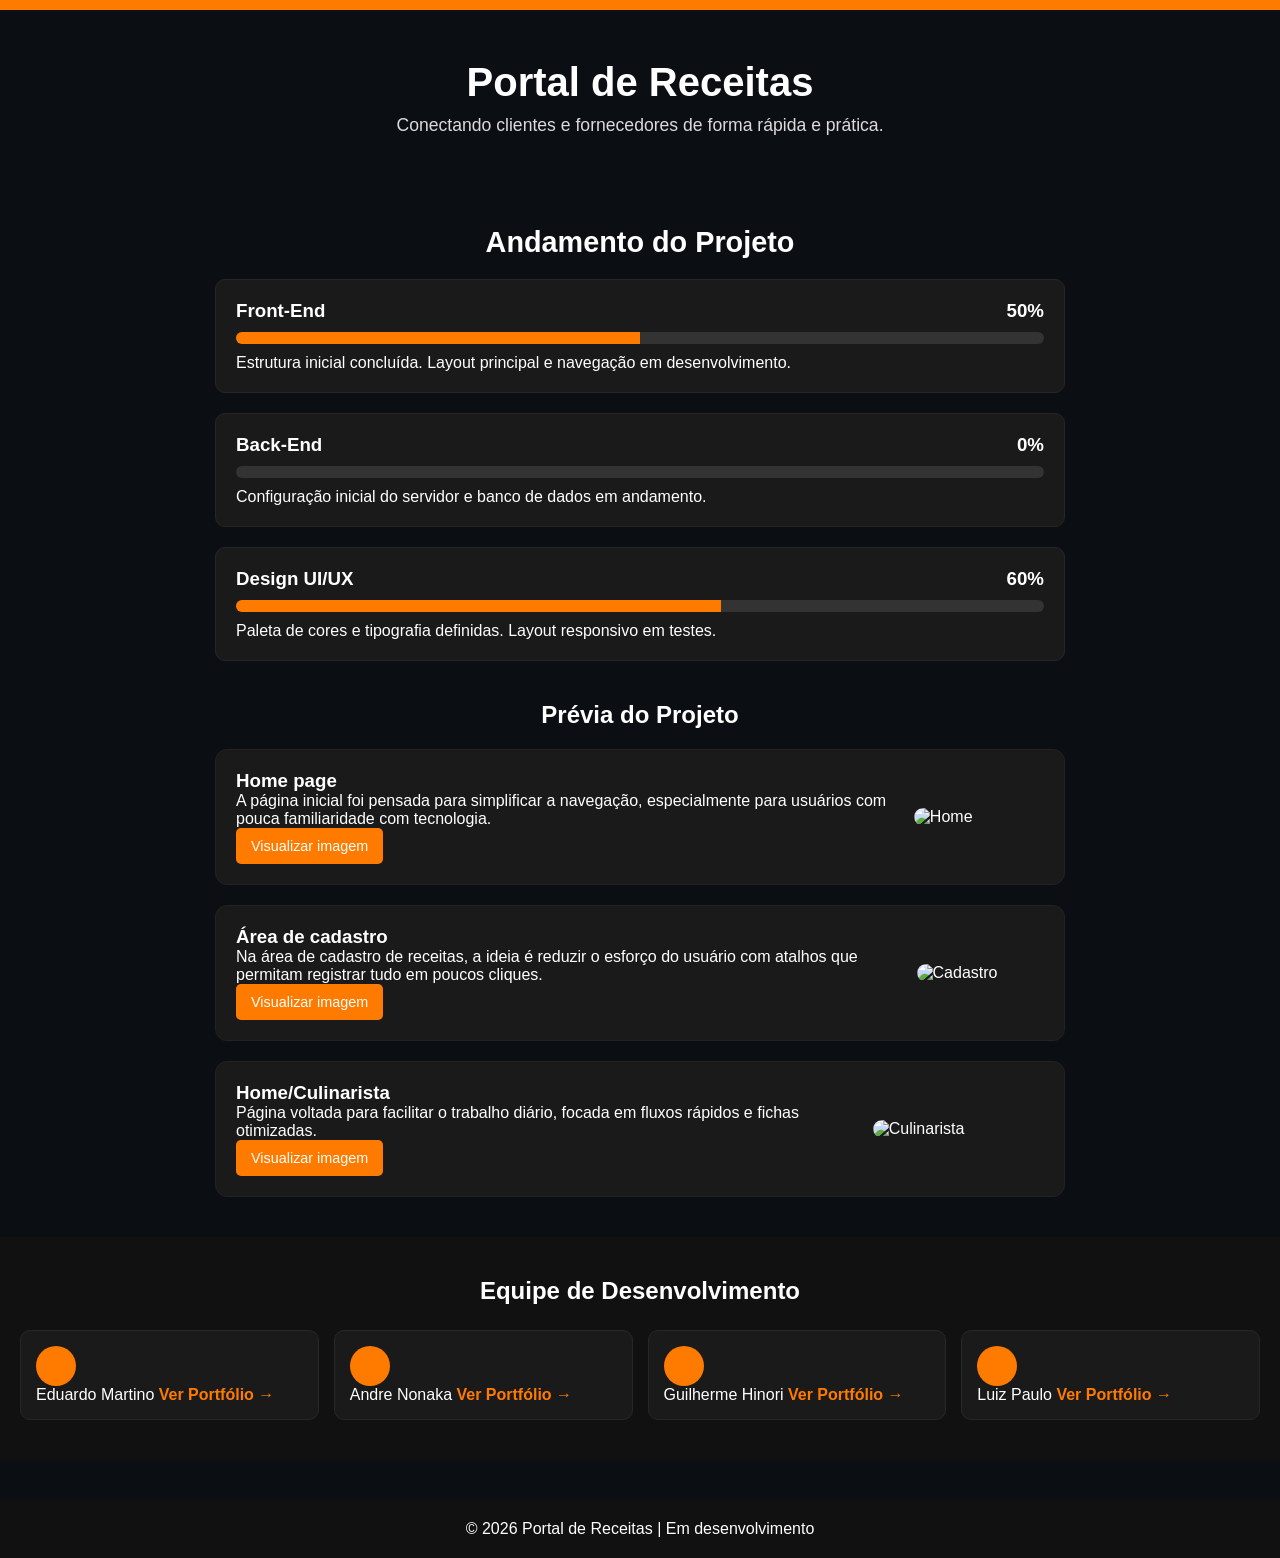
==== processo.html @ 1c7b05da "Add files via upload" ====
<!DOCTYPE html>
<html lang="pt-br">
<head>
  <meta charset="UTF-8">
  <meta name="viewport" content="width=device-width, initial-scale=1.0">
  <title>Portal de Receitas - Progresso do Projeto</title>
  <link rel="stylesheet" href="Css/processo.css">
</head>
<body>

  <!-- Barra superior -->
  <div class="topbar"></div>

  <!-- HERO -->
  <header class="hero">
    <h1>Portal de Receitas</h1>
    <p>Conectando clientes e fornecedores de forma rápida e prática.</p>
  </header>

  <!-- PROGRESSO -->
  <section class="progress-section">
    <h2>Andamento do Projeto</h2>

    <div class="progress-card">
      <h3>Front-End <span class="percent">50%</span></h3>
      <div class="progress-bar">
        <div class="progress-fill" style="width: 50%;"></div>
      </div>
      <p>Estrutura inicial concluída. Layout principal e navegação em desenvolvimento.</p>
    </div>

    <div class="progress-card">
      <h3>Back-End <span class="percent">0%</span></h3>
      <div class="progress-bar">
        <div class="progress-fill" style="width: 0%;"></div>
      </div>
      <p>Configuração inicial do servidor e banco de dados em andamento.</p>
    </div>

    <div class="progress-card">
      <h3>Design UI/UX <span class="percent">60%</span></h3>
      <div class="progress-bar">
        <div class="progress-fill" style="width: 60%;"></div>
      </div>
      <p>Paleta de cores e tipografia definidas. Layout responsivo em testes.</p>
    </div>
  </section>

  <!-- GALLERY -->
  <section class="gallery">
    <h2>Prévia do Projeto</h2>

    <div class="preview-card">
      <div class="text">
        <h3>Home page</h3>
        <p>A página inicial foi pensada para simplificar a navegação, especialmente para usuários com pouca familiaridade com tecnologia.</p>
        <button class="view-btn" data-img="img/Home.png">Visualizar imagem</button>
      </div>
      <img src="img/Home.png" alt="Home">
    </div>

    <div class="preview-card">
      <div class="text">
        <h3>Área de cadastro</h3>
        <p>Na área de cadastro de receitas, a ideia é reduzir o esforço do usuário com atalhos que permitam registrar tudo em poucos cliques.</p>
        <button class="view-btn" data-img="img/cadastro.png">Visualizar imagem</button>
      </div>
      <img src="img/cadastro.png" alt="Cadastro">
    </div>

    <div class="preview-card">
      <div class="text">
        <h3>Home/Culinarista</h3>
        <p>Página voltada para facilitar o trabalho diário, focada em fluxos rápidos e fichas otimizadas.</p>
        <button class="view-btn" data-img="img/homepage_culinarista.png">Visualizar imagem</button>
      </div>
      <img src="img/homepage_culinarista.png" alt="Culinarista">
    </div>
  </section>

  <!-- MODAL -->
  <div id="imgModal" class="modal">
    <span class="close">&times;</span>
    <img class="modal-content" id="modalImg">
  </div>

  <!-- TEAM -->
  <section class="team">
    <h2>Equipe de Desenvolvimento</h2>

    <div class="team-members">
      <a href="#" class="member" target="_blank">
        <div class="icon"></div>
        <span class="name">Eduardo Martino</span>
        <span class="link">Ver Portfólio →</span>
      </a>

      <a href="#" class="member" target="_blank">
        <div class="icon"></div>
        <span class="name">Andre Nonaka</span>
        <span class="link">Ver Portfólio →</span>
      </a>

      <a href="#" class="member" target="_blank">
        <div class="icon"></div>
        <span class="name">Guilherme Hinori</span>
        <span class="link">Ver Portfólio →</span>
      </a>

      <a href="#" class="member" target="_blank">
        <div class="icon"></div>
        <span class="name">Luiz Paulo</span>
        <span class="link">Ver Portfólio →</span>
      </a>
    </div>
  </section>

  <!-- FOOTER -->
  <footer>
    <p>© 2026 Portal de Receitas | Em desenvolvimento</p>
  </footer>

  <script src="JavaScript/modal.js"></script>

</body>
</html>
---- Css/processo.css ----
/* RESET */
* {
  margin: 0;
  padding: 0;
  box-sizing: border-box;
  font-family: Arial, Helvetica, sans-serif;
}

body {
  background: #0b0f14;
  color: #fff;
}

/* TOP BAR */
.topbar {
  width: 100%;
  height: 10px;
  background: #ff7b00;
}

/* HERO */
.hero {
  text-align: center;
  padding: 50px 20px;
}

.hero h1 {
  font-size: 2.5rem;
  font-weight: bold;
  color: #fff;
}

.hero p {
  margin-top: 10px;
  font-size: 1.1rem;
  opacity: 0.85;
  color: #fff;
}

/* PROGRESS SECTION */
.progress-section {
  width: 90%;
  max-width: 850px;
  margin: 40px auto;
}

.progress-section h2 {
  margin-bottom: 20px;
  text-align: center;
  font-size: 1.8rem;
  color: #fff;
}

/* Card escuro */
.progress-card {
  background: #1a1a1a;
  border-radius: 10px;
  padding: 20px;
  margin: 20px 0;
  border: 1px solid #262626;
  color: #fff;
}

.progress-card h3 {
  display: flex;
  justify-content: space-between;
  align-items: center;
  margin-bottom: 10px;
}

/* PROGRESS BAR */
.progress-bar {
  width: 100%;
  height: 12px;
  background: #333;
  border-radius: 10px;
  overflow: hidden;
  margin-bottom: 10px;
}

.progress-fill {
  height: 100%;
  background: #ff7b00;
}

/* GALLERY */
.gallery {
  width: 90%;
  max-width: 850px;
  margin: 40px auto;
  color: #fff;
}

.gallery h2 {
  text-align: center;
  margin-bottom: 20px;
  color: #fff;
}

.preview-card {
  background: #1a1a1a;
  border-radius: 12px;
  padding: 20px;
  margin: 20px 0;
  display: flex;
  gap: 20px;
  align-items: center;
  border: 1px solid #222;
}

.preview-card img {
  width: 180px;
  border-radius: 10px;
}

.preview-card button {
  padding: 10px 15px;
  border: none;
  background: #ff7b00;
  color: white;
  font-size: 0.9rem;
  border-radius: 5px;
  cursor: pointer;
  transition: 0.3s;
}

.preview-card button:hover {
  background: #ffa64d;
}

/* RESPONSIVE */
@media (max-width: 700px) {
  .preview-card {
    flex-direction: column;
    text-align: center;
  }
  .preview-card img {
    width: 100%;
  }
}

/* MODAL */
.modal {
  display: none;
  position: fixed;
  inset: 0;
  background: rgba(0,0,0,0.85);
  justify-content: center;
  align-items: center;
  padding: 20px;
  z-index: 9999;
}

.modal.open {
  display: flex;
}

.modal-content {
  max-width: 95%;
  max-height: 90%;
  border-radius: 10px;
  animation: zoom 0.3s;
}

@keyframes zoom {
  from { transform: scale(0.8); opacity: 0; }
  to { transform: scale(1); opacity: 1; }
}

.close {
  position: absolute;
  top: 20px;
  right: 35px;
  font-size: 40px;
  color: white;
  cursor: pointer;
  font-weight: bold;
  transition: 0.3s;
}

.close:hover {
  color: #ff7b00;
}

/* TEAM */
.team {
  background: #111;
  padding: 40px 20px;
  margin-top: 40px;
}

.team h2 {
  text-align: center;
  color: #fff;
}

.team-members {
  margin-top: 25px;
  display: grid;
  grid-template-columns: repeat(auto-fit, minmax(180px, 1fr));
  gap: 15px;
}

.member {
  background: #1a1a1a;
  padding: 15px;
  border-radius: 10px;
  text-decoration: none;
  color: #fff;
  border: 1px solid #272727;
  transition: 0.3s;
}

.member:hover {
  background: #222;
  transform: translateY(-3px);
}

.icon {
  width: 40px;
  height: 40px;
  border-radius: 50%;
  background: #ff7b00;
}

.link {
  color: #ff7b00;
  font-weight: bold;
}

/* FOOTER */
footer {
  padding: 20px;
  text-align: center;
  background: #111;
  color: #fff;
  margin-top: 40px;
}
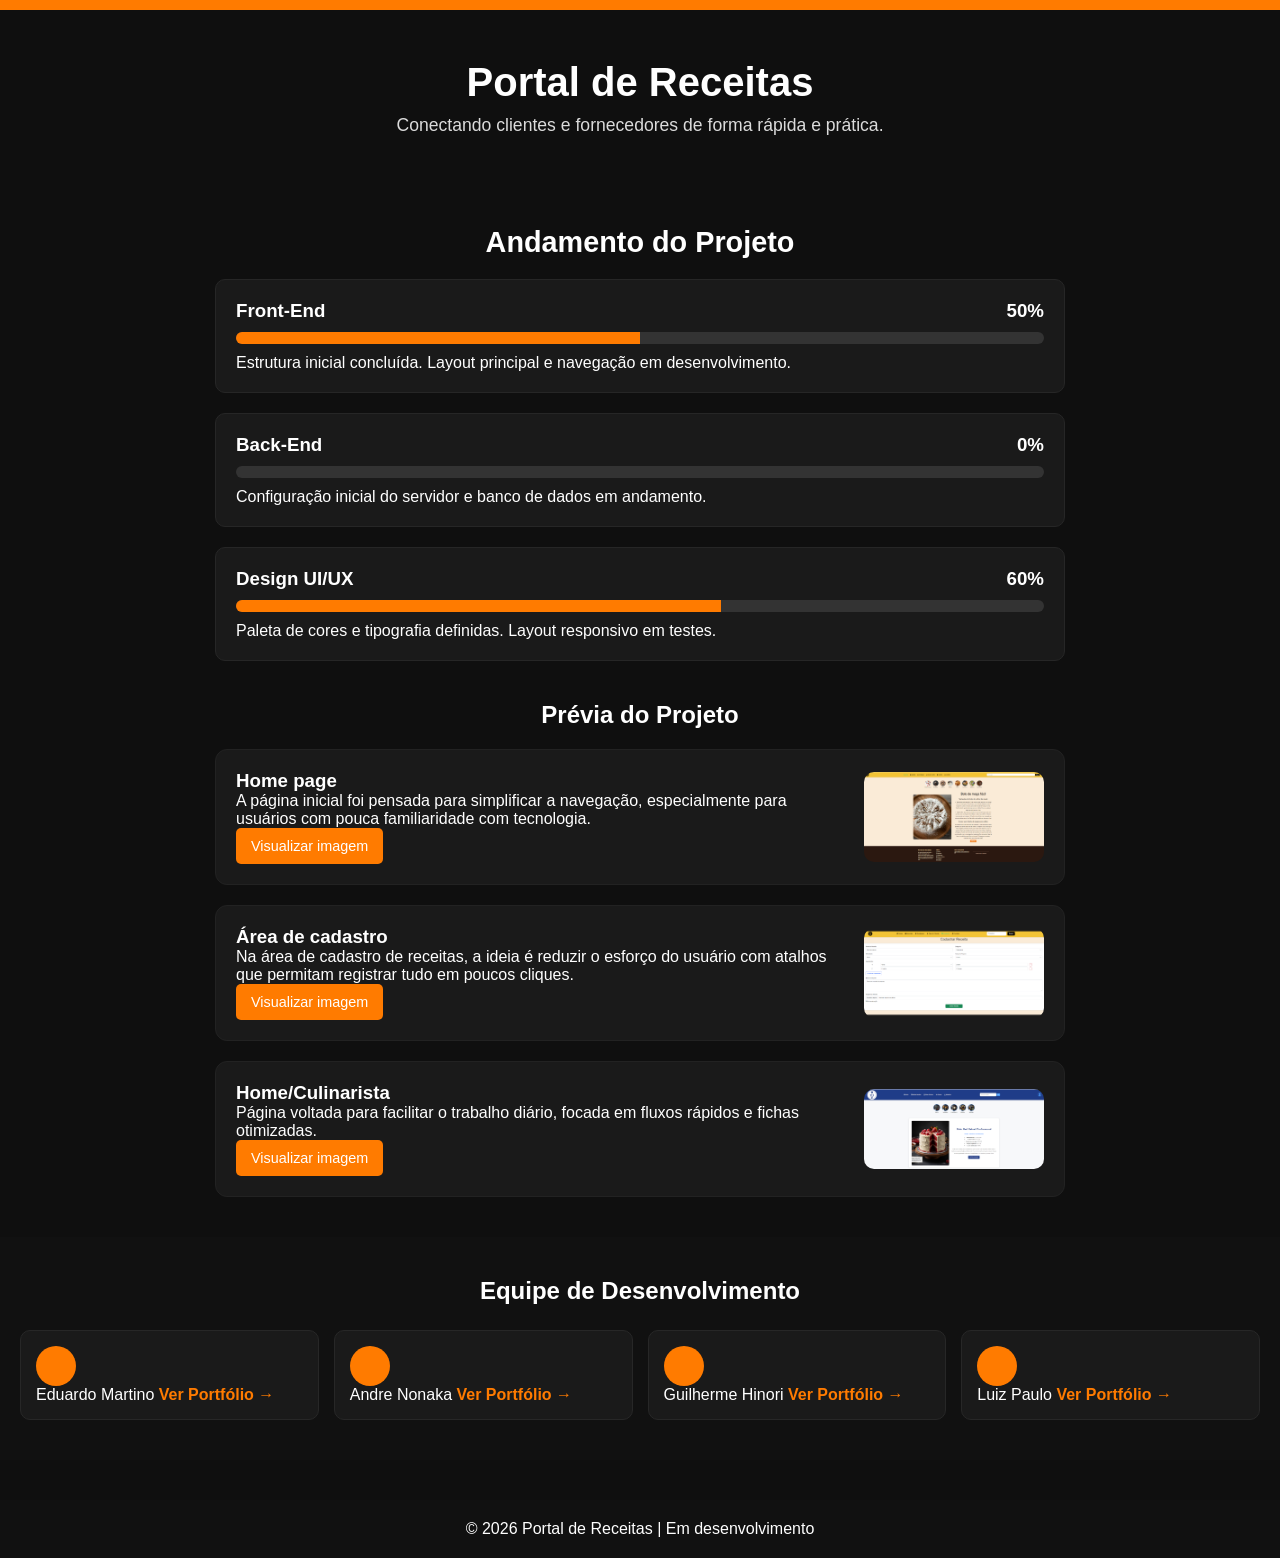
==== commit 53d072d7: "Add files via upload" ====
--- a/processo.html
+++ b/processo.html
@@ -54,27 +54,27 @@
       <div class="text">
         <h3>Home page</h3>
         <p>A página inicial foi pensada para simplificar a navegação, especialmente para usuários com pouca familiaridade com tecnologia.</p>
-        <button class="view-btn" data-img="img/Home.png">Visualizar imagem</button>
+        <button class="view-btn" data-img="Imagens/Portal Receitas/Home.png">Visualizar imagem</button>
       </div>
-      <img src="img/Home.png" alt="Home">
+      <img src="Imagens/Portal Receitas/Home.png" alt="Home">
     </div>
 
     <div class="preview-card">
       <div class="text">
         <h3>Área de cadastro</h3>
         <p>Na área de cadastro de receitas, a ideia é reduzir o esforço do usuário com atalhos que permitam registrar tudo em poucos cliques.</p>
-        <button class="view-btn" data-img="img/cadastro.png">Visualizar imagem</button>
+        <button class="view-btn" data-img="Imagens/Portal Receitas/Cadastro.png">Visualizar imagem</button>
       </div>
-      <img src="img/cadastro.png" alt="Cadastro">
+      <img src="Imagens/Portal Receitas/Cadastro.png" alt="Cadastro">
     </div>
 
     <div class="preview-card">
       <div class="text">
         <h3>Home/Culinarista</h3>
         <p>Página voltada para facilitar o trabalho diário, focada em fluxos rápidos e fichas otimizadas.</p>
-        <button class="view-btn" data-img="img/homepage_culinarista.png">Visualizar imagem</button>
+        <button class="view-btn" data-img="Imagens/Portal Receitas/Homepage_Culinarista.png">Visualizar imagem</button>
       </div>
-      <img src="img/homepage_culinarista.png" alt="Culinarista">
+      <img src="Imagens/Portal Receitas/Homepage_Culinarista.png" alt="Culinarista">
     </div>
   </section>
 
--- a/Css/processo.css
+++ b/Css/processo.css
@@ -7,7 +7,7 @@
 }
 
 body {
-  background: #0b0f14;
+  background: #0F0F0F;
   color: #fff;
 }
 
